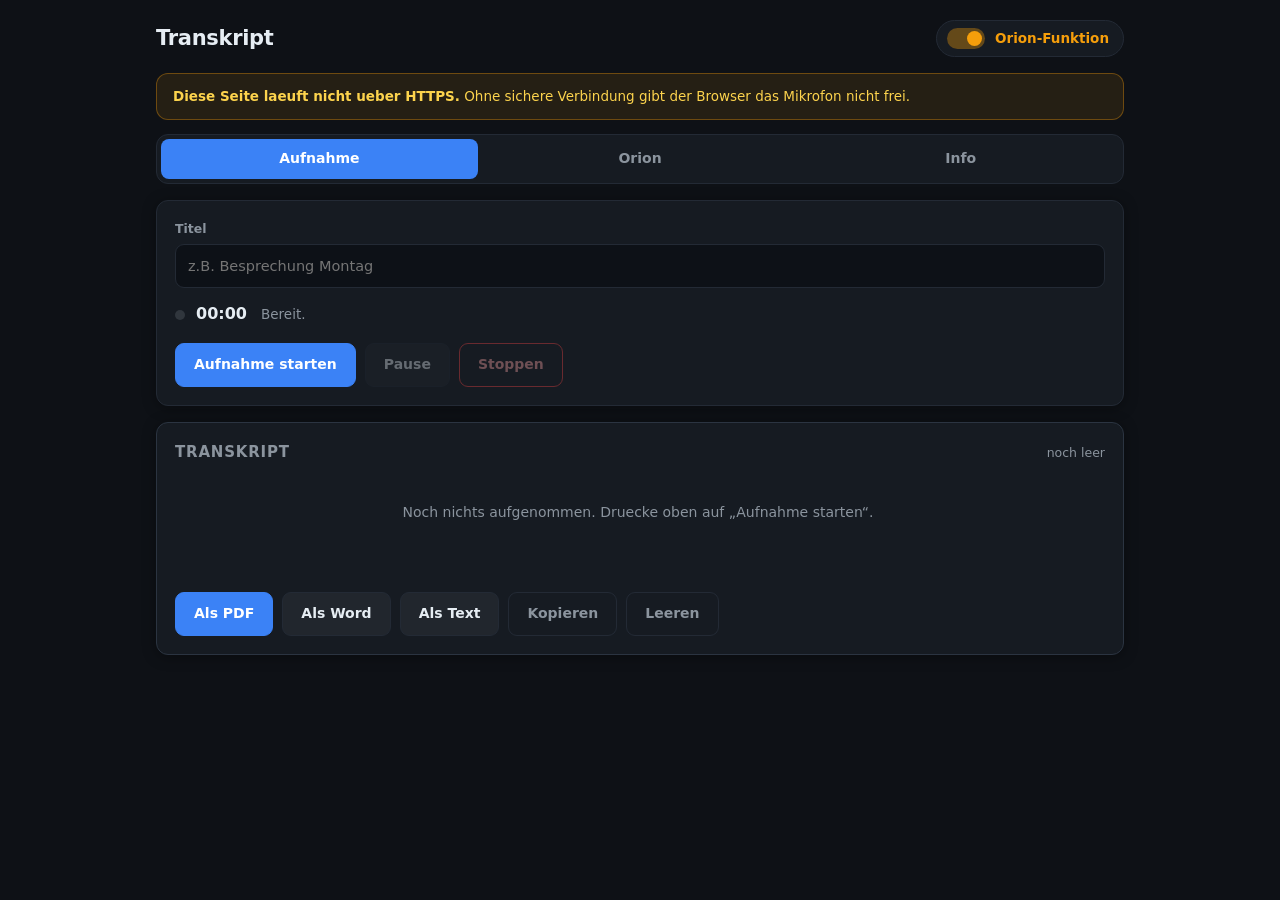
==== docs/index.html @ dbf011ab "Webfassung fuer den Browser unter docs/ Zweite Fassung, die ohne Installation direkt im Browser laeu" ====
<!DOCTYPE html>
<html lang="de">
<head>
<meta charset="utf-8">
<meta name="viewport" content="width=device-width, initial-scale=1, viewport-fit=cover">
<meta name="theme-color" content="#0e1116">
<title>Transkript</title>
<link rel="stylesheet" href="stil.css">
<link rel="icon" href="data:image/svg+xml,<svg xmlns='http://www.w3.org/2000/svg' viewBox='0 0 32 32'><text y='26' font-size='26'>&#128221;</text></svg>">
</head>
<body>

<header class="kopf">
  <h1>Transkript</h1>
  <label class="schalter" title="Fachbegriffe rund um Wettboersen und Quotenrechnung">
    <input type="checkbox" id="orionSchalter" checked>
    <span class="schieber"></span>
    <span class="schalterText">Orion-Funktion</span>
  </label>
</header>

<div id="warnung" class="warnung" hidden></div>

<nav class="reiter">
  <button class="reiterKnopf aktiv" data-ziel="tafelAufnahme">Aufnahme</button>
  <button class="reiterKnopf" data-ziel="tafelOrion">Orion</button>
  <button class="reiterKnopf" data-ziel="tafelInfo">Info</button>
</nav>

<main>

  <!-- ============ AUFNAHME ============ -->
  <section id="tafelAufnahme" class="tafel aktiv">
    <div class="karte">
      <label class="feld">
        <span>Titel</span>
        <input type="text" id="titel" placeholder="z.B. Besprechung Montag">
      </label>

      <div class="standZeile">
        <span class="punkt" id="punkt"></span>
        <span id="uhr">00:00</span>
        <span class="standText" id="standText">Bereit.</span>
      </div>

      <div class="knopfReihe">
        <button id="knopfStart" class="knopf haupt">Aufnahme starten</button>
        <button id="knopfPause" class="knopf" disabled>Pause</button>
        <button id="knopfStopp" class="knopf gefahr" disabled>Stoppen</button>
      </div>
    </div>
  </section>

  <!-- ============ ORION ============ -->
  <section id="tafelOrion" class="tafel">
    <div class="karte">
      <p class="hinweis">
        Die Orion-Funktion zieht Fachbegriffe gerade, die die Spracherkennung
        verhoert hat. Aus &bdquo;Polimarket&ldquo; wird &bdquo;Polymarket&ldquo;,
        aus &bdquo;schure bet&ldquo; wird &bdquo;Surebet&ldquo;. Ist sie aus,
        bleibt der Text genau so, wie er erkannt wurde.
      </p>
      <p class="zahlenZeile">
        <span id="zahlBegriffe">0</span> Begriffe &nbsp;&middot;&nbsp;
        <span id="zahlKorrekturen">0</span> Korrekturregeln
      </p>

      <label class="feld">
        <span>Fachbegriffe (eine Zeile = ein Begriff)</span>
        <textarea id="feldBegriffe" rows="10" spellcheck="false"></textarea>
      </label>

      <label class="feld">
        <span>Korrekturen (falsch gehoert = richtig)</span>
        <textarea id="feldKorrekturen" rows="8" spellcheck="false"></textarea>
      </label>

      <div class="knopfReihe">
        <button id="knopfBegriffeSpeichern" class="knopf haupt">Speichern</button>
        <button id="knopfBegriffeZurueck" class="knopf still">Auf Standard zuruecksetzen</button>
      </div>
      <p class="hinweis klein">
        Deine Aenderungen bleiben in diesem Browser gespeichert.
      </p>
    </div>
  </section>

  <!-- ============ INFO ============ -->
  <section id="tafelInfo" class="tafel">
    <div class="karte">
      <h2>Was diese Seite kann</h2>
      <p class="hinweis">
        Mitschreiben, was du sprichst, und das Ergebnis als PDF, Word-Datei
        oder Text herunterladen. Ohne Installation, auch am Handy.
      </p>

      <h2>Was du wissen solltest</h2>
      <ul class="liste">
        <li><strong>Die Spracherkennung kommt vom Browser.</strong> Chrome und
            Edge schicken den Ton dafuer an Google. Fuer Vertrauliches nimm die
            Laptop-Fassung, die rechnet offline.</li>
        <li><strong>Das Fenster muss offen und sichtbar bleiben.</strong>
            Legst du das Handy weg oder wechselst den Reiter, pausiert der
            Browser die Erkennung.</li>
        <li><strong>Audiodateien</strong> kann diese Seite nicht verarbeiten.
            Dafuer gibt es die Laptop-Fassung.</li>
        <li><strong>Es braucht Internet</strong> und ein Mikrofon, dem du den
            Zugriff erlaubst.</li>
      </ul>

      <h2>Die Fassung fuer den Laptop</h2>
      <p class="hinweis">
        Laeuft komplett offline, nimmt auch im Hintergrund auf, verarbeitet
        Audiodateien jeder Laenge und kann den PC-Ton mitschneiden.
      </p>
      <p>
        <a class="knopf" href="https://github.com/Harryclaude-hub/transkript"
           target="_blank" rel="noopener">Zum Programm auf GitHub</a>
      </p>
    </div>
  </section>

  <!-- ============ TRANSKRIPT ============ -->
  <section class="karte transkriptKarte">
    <div class="transkriptKopf">
      <h2>Transkript</h2>
      <span class="zahlenZeile" id="transkriptZahlen">noch leer</span>
    </div>

    <div id="transkript" class="transkript">
      <p class="leer">Noch nichts aufgenommen.
         Druecke oben auf &bdquo;Aufnahme starten&ldquo;.</p>
    </div>

    <p class="vorlaeufig" id="vorlaeufig"></p>

    <div class="knopfReihe">
      <button class="knopf haupt" data-format="pdf">Als PDF</button>
      <button class="knopf" data-format="doc">Als Word</button>
      <button class="knopf" data-format="txt">Als Text</button>
      <button class="knopf still" id="knopfKopieren">Kopieren</button>
      <button class="knopf still" id="knopfLeeren">Leeren</button>
    </div>
  </section>

</main>

<div id="meldung" class="meldung"></div>

<script src="begriffe.js"></script>
<script src="orion.js"></script>
<script src="pdf.js"></script>
<script src="logik.js"></script>
</body>
</html>
---- docs/stil.css ----
/* ==================================================================
   Transkript im Browser - reine DESIGN-SCHICHT.

   Diese Datei darf komplett geloescht werden. Dann sieht die Seite nackt
   aus, funktioniert aber zu hundert Prozent weiter. Hier steht kein
   einziger Rechenweg und keine Ablaufsteuerung, nur Aussehen.
   ================================================================== */

:root {
  --grund:        #0e1116;
  --karte:        #161b22;
  --karte-rand:   #232a35;
  --schrift:      #e6edf3;
  --schrift-leise:#8b949e;
  --akzent:       #3b82f6;
  --akzent-hell:  #60a5fa;
  --orion:        #f59e0b;
  --gut:          #22c55e;
  --gefahr:       #ef4444;
  --rundung:      12px;
  --schatten:     0 2px 14px rgba(0,0,0,.35);
}

* { box-sizing: border-box; }

body {
  margin: 0 auto;
  padding: 0 16px 40px;
  background: var(--grund);
  color: var(--schrift);
  font-family: "Segoe UI", system-ui, -apple-system, sans-serif;
  font-size: 15px;
  line-height: 1.55;
  max-width: 1000px;
  -webkit-text-size-adjust: 100%;
}

h1 { font-size: 21px; margin: 0; letter-spacing: -.3px; }
h2 { font-size: 15px; margin: 18px 0 10px; color: var(--schrift-leise);
     text-transform: uppercase; letter-spacing: .8px; font-weight: 600; }
h2:first-child { margin-top: 0; }

a { color: var(--akzent-hell); }

/* ------------------------------ Kopf ------------------------------ */

.kopf {
  display: flex; align-items: center; justify-content: space-between;
  gap: 16px; padding: 20px 0 16px; flex-wrap: wrap;
}

.schalter {
  display: inline-flex; align-items: center; gap: 10px;
  cursor: pointer; user-select: none;
  background: var(--karte); border: 1px solid var(--karte-rand);
  padding: 7px 14px 7px 10px; border-radius: 999px;
  transition: border-color .18s;
}
.schalter:hover { border-color: var(--orion); }
.schalter input { display: none; }

.schieber {
  width: 38px; height: 21px; border-radius: 999px;
  background: #30363d; position: relative; flex: none;
  transition: background .2s;
}
.schieber::after {
  content: ""; position: absolute; top: 3px; left: 3px;
  width: 15px; height: 15px; border-radius: 50%;
  background: #8b949e; transition: transform .2s, background .2s;
}
.schalter input:checked + .schieber { background: rgba(245,158,11,.35); }
.schalter input:checked + .schieber::after {
  transform: translateX(17px); background: var(--orion);
}
.schalterText { font-size: 13.5px; font-weight: 600; color: var(--schrift-leise); }
.schalter input:checked ~ .schalterText { color: var(--orion); }

/* ------------------------------ Warnung ------------------------------ */

.warnung {
  background: rgba(245,158,11,.1); border: 1px solid rgba(245,158,11,.35);
  border-radius: var(--rundung); padding: 12px 16px; margin-bottom: 14px;
  font-size: 13.5px; color: #fcd34d;
}

/* ------------------------------ Reiter ------------------------------ */

.reiter {
  display: flex; gap: 4px; margin-bottom: 16px;
  background: var(--karte); padding: 4px;
  border: 1px solid var(--karte-rand); border-radius: var(--rundung);
  overflow-x: auto;
}
.reiterKnopf {
  flex: 1; min-width: 80px; padding: 9px 12px;
  background: transparent; border: 0; border-radius: 8px;
  color: var(--schrift-leise); font: inherit; font-weight: 600;
  font-size: 14px; cursor: pointer; transition: background .15s, color .15s;
}
.reiterKnopf:hover { color: var(--schrift); }
.reiterKnopf.aktiv { background: var(--akzent); color: #fff; }

.tafel { display: none; }
.tafel.aktiv { display: block; }

/* ------------------------------ Karten ------------------------------ */

.karte {
  background: var(--karte); border: 1px solid var(--karte-rand);
  border-radius: var(--rundung); padding: 18px; margin-bottom: 16px;
  box-shadow: var(--schatten);
}

.feld { display: block; margin-bottom: 14px; }
.feld > span {
  display: block; font-size: 12.5px; font-weight: 600;
  color: var(--schrift-leise); margin-bottom: 6px;
}

input[type=text], textarea {
  width: 100%; padding: 10px 12px;
  background: #0d1117; color: var(--schrift);
  border: 1px solid var(--karte-rand); border-radius: 9px;
  font: inherit; font-size: 14.5px; transition: border-color .15s;
}
textarea { font-family: "Consolas", ui-monospace, monospace; font-size: 13px;
           line-height: 1.6; resize: vertical; }
input:focus, textarea:focus { outline: none; border-color: var(--akzent); }

.hinweis { font-size: 13.5px; color: var(--schrift-leise); margin: 0 0 12px; }
.hinweis.klein { font-size: 12.5px; margin-top: 10px; margin-bottom: 0; }
.zahlenZeile { font-size: 12.5px; color: var(--schrift-leise); }

.liste { margin: 0 0 12px; padding-left: 20px; font-size: 13.5px;
         color: var(--schrift-leise); }
.liste li { margin-bottom: 7px; }
.liste strong { color: var(--schrift); font-weight: 600; }

/* ------------------------------ Knoepfe ------------------------------ */

.knopfReihe { display: flex; gap: 9px; flex-wrap: wrap; margin-top: 4px; }

.knopf {
  display: inline-block; text-decoration: none; text-align: center;
  padding: 10px 18px; border-radius: 9px; cursor: pointer;
  background: #21262d; color: var(--schrift);
  border: 1px solid var(--karte-rand);
  font: inherit; font-size: 14px; font-weight: 600;
  transition: background .15s, transform .08s, opacity .15s;
}
.knopf:hover:not(:disabled) { background: #2d333b; }
.knopf:active:not(:disabled) { transform: translateY(1px); }
.knopf:disabled { opacity: .38; cursor: not-allowed; }

.knopf.haupt { background: var(--akzent); border-color: var(--akzent); color: #fff; }
.knopf.haupt:hover:not(:disabled) { background: var(--akzent-hell); }
.knopf.gefahr { background: transparent; border-color: var(--gefahr); color: #fca5a5; }
.knopf.gefahr:hover:not(:disabled) { background: rgba(239,68,68,.14); }
.knopf.still { background: transparent; color: var(--schrift-leise); }
.knopf.still:hover { color: var(--schrift); }

/* ------------------------------ Aufnahmestand ------------------------------ */

.standZeile {
  display: flex; align-items: center; gap: 11px;
  margin: 4px 0 16px; font-size: 13.5px;
}
.punkt {
  width: 10px; height: 10px; border-radius: 50%; flex: none;
  background: #30363d; transition: background .2s;
}
body.nimmtAuf .punkt {
  background: var(--gefahr);
  animation: pulsen 1.5s ease-in-out infinite;
}
@keyframes pulsen {
  0%, 100% { opacity: 1;  box-shadow: 0 0 0 0 rgba(239,68,68,.5); }
  50%      { opacity: .55; box-shadow: 0 0 0 7px rgba(239,68,68,0); }
}
#uhr {
  font-variant-numeric: tabular-nums; font-weight: 600; font-size: 16px;
  min-width: 54px;
}
.standText { color: var(--schrift-leise); }

/* ------------------------------ Transkript ------------------------------ */

.transkriptKarte { border-color: #2b3441; }

.transkriptKopf {
  display: flex; align-items: baseline; justify-content: space-between;
  gap: 12px; margin-bottom: 12px; flex-wrap: wrap;
}
.transkriptKopf h2 { margin: 0; }

.transkript {
  max-height: 44vh; overflow-y: auto; padding: 4px 4px 4px 0;
  margin-bottom: 8px; scroll-behavior: smooth;
}
.transkript::-webkit-scrollbar { width: 9px; }
.transkript::-webkit-scrollbar-thumb { background: #2d333b; border-radius: 999px; }

.absatz { display: flex; gap: 14px; margin-bottom: 14px; }
.absatzZeit {
  flex: none; width: 44px; font-size: 11.5px; font-variant-numeric: tabular-nums;
  color: #55606d; padding-top: 4px; text-align: right; user-select: none;
}
.absatz p { margin: 0; }

.vorlaeufig {
  min-height: 20px; margin: 0 0 14px; font-size: 14.5px;
  color: #6b7684; font-style: italic;
}

.leer { color: var(--schrift-leise); font-size: 14px; text-align: center;
        padding: 22px 10px; margin: 0; }

/* ------------------------------ Meldung ------------------------------ */

.meldung {
  position: fixed; left: 50%; bottom: 22px;
  transform: translate(-50%, 130%);
  background: #21262d; color: var(--schrift);
  border: 1px solid var(--karte-rand); border-left: 3px solid var(--akzent);
  padding: 12px 20px; border-radius: 10px; box-shadow: var(--schatten);
  font-size: 14px; max-width: min(560px, calc(100vw - 32px));
  opacity: 0; transition: transform .28s, opacity .28s; z-index: 50;
}
.meldung.sichtbar { transform: translate(-50%, 0); opacity: 1; }
.meldung.fehler { border-left-color: var(--gefahr); }

/* -------------------- Orion aus: Farbe zurueckziehen -------------------- */

body.orionAus .schalterText { color: var(--schrift-leise); }

/* ------------------------------ Handy ------------------------------ */

@media (max-width: 620px) {
  body { padding: 0 12px 32px; font-size: 15.5px; }
  .kopf { padding: 16px 0 12px; }
  .karte { padding: 15px; }
  .knopfReihe .knopf { flex: 1 1 auto; }
  .absatzZeit { display: none; }
  .transkript { max-height: 38vh; }
}

@media (prefers-reduced-motion: reduce) {
  * { transition: none !important; animation: none !important;
      scroll-behavior: auto !important; }
}
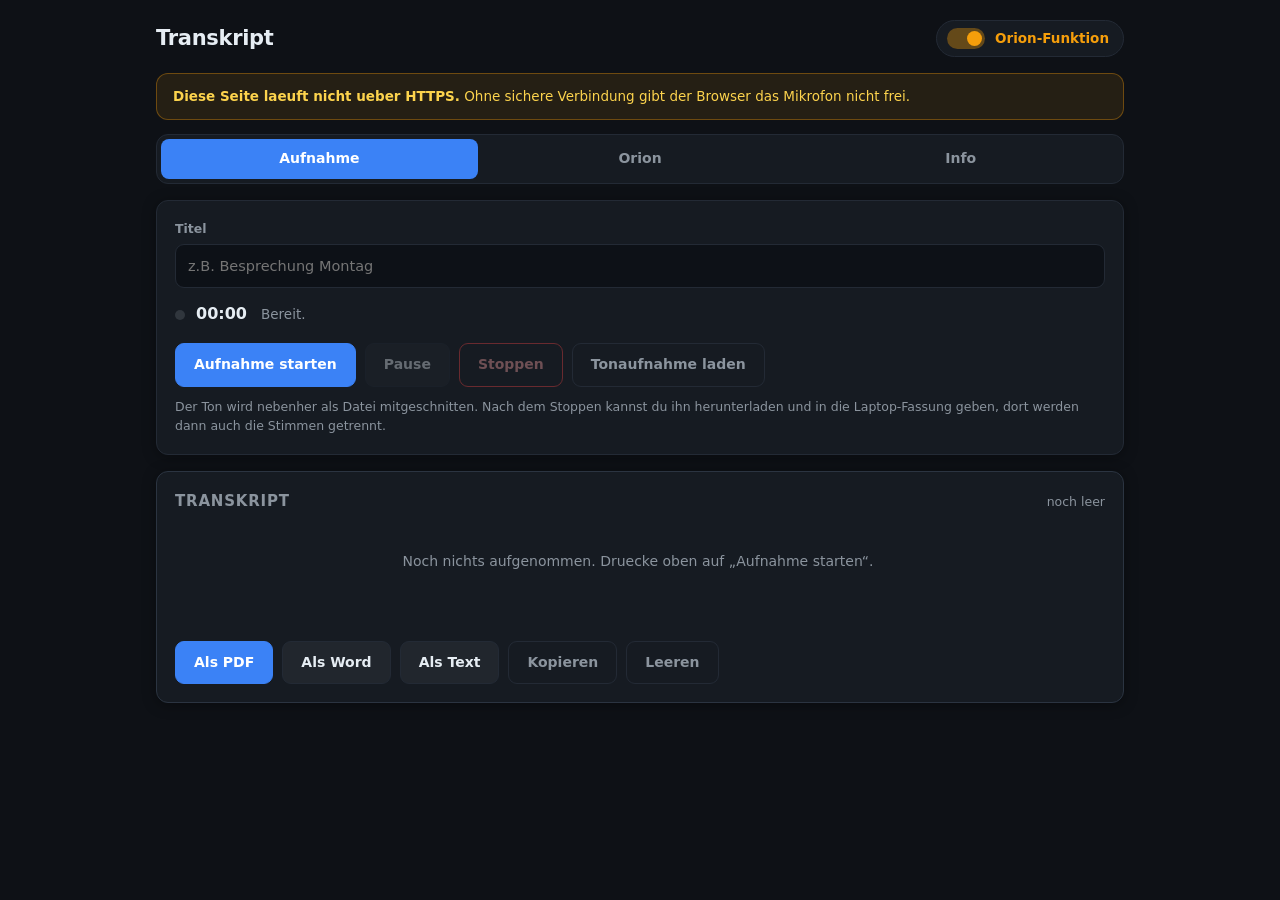
==== commit de26479d: "Stimmenerkennung, Geraeusche, Anhoeren, Ablage Die Texterkennung lief bisher in EINEM Durchgang uebe" ====
--- a/docs/index.html
+++ b/docs/index.html
@@ -47,7 +47,13 @@
         <button id="knopfStart" class="knopf haupt">Aufnahme starten</button>
         <button id="knopfPause" class="knopf" disabled>Pause</button>
         <button id="knopfStopp" class="knopf gefahr" disabled>Stoppen</button>
+        <button id="knopfTon" class="knopf still" hidden>Tonaufnahme laden</button>
       </div>
+      <p class="hinweis klein">
+        Der Ton wird nebenher als Datei mitgeschnitten. Nach dem Stoppen
+        kannst du ihn herunterladen und in die Laptop-Fassung geben, dort
+        werden dann auch die Stimmen getrennt.
+      </p>
     </div>
   </section>
 
@@ -102,16 +108,37 @@
         <li><strong>Das Fenster muss offen und sichtbar bleiben.</strong>
             Legst du das Handy weg oder wechselst den Reiter, pausiert der
             Browser die Erkennung.</li>
-        <li><strong>Audiodateien</strong> kann diese Seite nicht verarbeiten.
-            Dafuer gibt es die Laptop-Fassung.</li>
         <li><strong>Es braucht Internet</strong> und ein Mikrofon, dem du den
             Zugriff erlaubst.</li>
       </ul>
 
+      <h2>Was hier nicht geht</h2>
+      <p class="hinweis">
+        Die Spracherkennung des Browsers gibt nur fertigen Text heraus, den
+        Ton selbst ruecken sie nicht heraus. Deshalb ist auf dieser Seite
+        nicht moeglich:
+      </p>
+      <ul class="liste">
+        <li><strong>Wer spricht gerade.</strong> Person 1, Person 2 und so
+            weiter kann nur die Laptop-Fassung.</li>
+        <li><strong>Musik, Hund, Applaus erkennen.</strong> Ebenfalls nur am
+            Laptop.</li>
+        <li><strong>Saetze antippen und anhoeren.</strong> Auch das braucht
+            die Tonspur.</li>
+        <li><strong>Audiodateien verarbeiten.</strong></li>
+      </ul>
+      <p class="hinweis">
+        Als Bruecke schneidet diese Seite den Ton nebenher als Datei mit.
+        Nach dem Stoppen auf <em>Tonaufnahme laden</em> druecken und die
+        Datei in die Laptop-Fassung ziehen, dort bekommst du dann Personen,
+        Geraeusche und das Anhoeren dazu.
+      </p>
+
       <h2>Die Fassung fuer den Laptop</h2>
       <p class="hinweis">
-        Laeuft komplett offline, nimmt auch im Hintergrund auf, verarbeitet
-        Audiodateien jeder Laenge und kann den PC-Ton mitschneiden.
+        Laeuft komplett offline, trennt die Stimmen, erkennt Musik und
+        Geraeusche, nimmt im Hintergrund auf, verarbeitet Audiodateien jeder
+        Laenge und kann den PC-Ton mitschneiden.
       </p>
       <p>
         <a class="knopf" href="https://github.com/Harryclaude-hub/transkript"
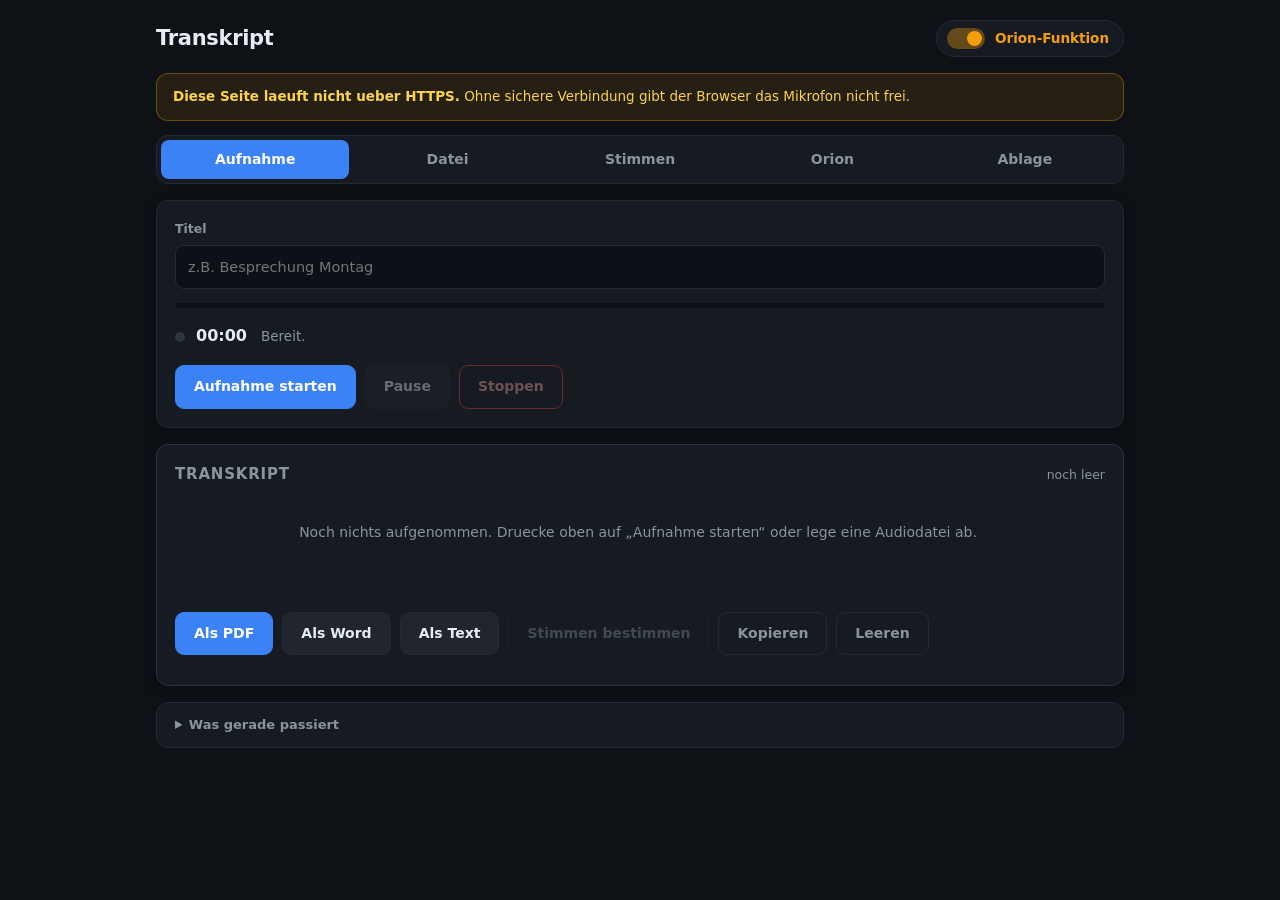
==== commit 7155b808: "Browser-Fassung rechnet jetzt selbst, samt Stimmenerkennung Bisher benutzte die Webseite die Diktier" ====
--- a/docs/index.html
+++ b/docs/index.html
@@ -5,7 +5,7 @@
 <meta name="viewport" content="width=device-width, initial-scale=1, viewport-fit=cover">
 <meta name="theme-color" content="#0e1116">
 <title>Transkript</title>
-<link rel="stylesheet" href="stil.css">
+<link rel="stylesheet" href="stil.css?v=3">
 <link rel="icon" href="data:image/svg+xml,<svg xmlns='http://www.w3.org/2000/svg' viewBox='0 0 32 32'><text y='26' font-size='26'>&#128221;</text></svg>">
 </head>
 <body>
@@ -23,8 +23,10 @@
 
 <nav class="reiter">
   <button class="reiterKnopf aktiv" data-ziel="tafelAufnahme">Aufnahme</button>
+  <button class="reiterKnopf" data-ziel="tafelDatei">Datei</button>
+  <button class="reiterKnopf" data-ziel="tafelStimmen">Stimmen</button>
   <button class="reiterKnopf" data-ziel="tafelOrion">Orion</button>
-  <button class="reiterKnopf" data-ziel="tafelInfo">Info</button>
+  <button class="reiterKnopf" data-ziel="tafelAblage">Ablage</button>
 </nav>
 
 <main>
@@ -36,6 +38,8 @@
         <span>Titel</span>
         <input type="text" id="titel" placeholder="z.B. Besprechung Montag">
       </label>
+
+      <div class="pegelBalken"><div class="pegelFuellung" id="pegel"></div></div>
 
       <div class="standZeile">
         <span class="punkt" id="punkt"></span>
@@ -47,13 +51,119 @@
         <button id="knopfStart" class="knopf haupt">Aufnahme starten</button>
         <button id="knopfPause" class="knopf" disabled>Pause</button>
         <button id="knopfStopp" class="knopf gefahr" disabled>Stoppen</button>
-        <button id="knopfTon" class="knopf still" hidden>Tonaufnahme laden</button>
+      </div>
+    </div>
+  </section>
+
+  <!-- ============ DATEI ============ -->
+  <section id="tafelDatei" class="tafel">
+    <div class="karte">
+      <div class="ablegeFeld" id="ablegeFeld">
+        <p><strong>Audiodatei hierher ziehen</strong></p>
+        <p class="klein">oder tippen zum Auswaehlen.
+           MP3, WAV, M4A, MP4, OGG, OPUS, FLAC und mehr.</p>
+        <input type="file" id="dateiWahl" accept="audio/*,video/*" hidden>
       </div>
       <p class="hinweis klein">
-        Der Ton wird nebenher als Datei mitgeschnitten. Nach dem Stoppen
-        kannst du ihn herunterladen und in die Laptop-Fassung geben, dort
-        werden dann auch die Stimmen getrennt.
-      </p>
+        Die Datei wird hier im Browser verarbeitet, sie geht nirgendwohin.
+        Lange Dateien brauchen entsprechend lange und viel Arbeitsspeicher.
+      </p>
+    </div>
+  </section>
+
+  <!-- ============ STIMMEN ============ -->
+  <section id="tafelStimmen" class="tafel">
+    <div class="karte">
+      <h2>Genauigkeit der Spracherkennung</h2>
+      <label class="feld">
+        <select id="modellGroesse">
+          <option value="klein">klein, schnell, ungenauer (~40 MB)</option>
+          <option value="mittel">mittel, empfohlen (~45 MB)</option>
+          <option value="gross">gross, am genauesten, langsam (~130 MB)</option>
+        </select>
+      </label>
+      <p class="hinweis klein" id="modellStand">
+        Wird beim ersten Mal geholt und danach im Browser behalten.
+      </p>
+    </div>
+
+    <div class="karte">
+      <h2>Empfindlichkeit</h2>
+      <p class="hinweis">
+        Wie viel mitgeschrieben wird. Hoch heisst: auch leise Stimmen und
+        kurze Zwischenrufe kommen mit. Dafuer landet auch mal ein Rascheln
+        im Text.
+      </p>
+      <div class="schieberZeile">
+        <input type="range" id="empfindlichkeit" min="1" max="5" step="1" value="4">
+        <span class="schieberWert" id="empfindlichkeitText">4</span>
+      </div>
+      <div class="schieberBeschriftung">
+        <span>nur laute Stimmen</span><span>auch Gemurmel</span>
+      </div>
+    </div>
+
+    <div class="karte">
+      <h2>Stimmen trennen</h2>
+      <label class="feld ankreuz">
+        <input type="checkbox" id="stimmenAn" checked>
+        <span>Erkennen, wer gerade spricht</span>
+      </label>
+      <p class="hinweis klein">
+        Nach dem Stoppen wird die Tonspur noch einmal durchgegangen und
+        jede Stimme bekommt ihren eigenen Fingerabdruck. Beim ersten Mal
+        werden dafuer rund 100 MB geholt.
+      </p>
+
+      <label class="feld">
+        <span>Anzahl Personen</span>
+        <select id="anzahlPersonen">
+          <option value="0">selbst herausfinden</option>
+          <option value="2">genau 2</option>
+          <option value="3">genau 3</option>
+          <option value="4">genau 4</option>
+          <option value="5">genau 5</option>
+          <option value="6">genau 6</option>
+          <option value="8">genau 8</option>
+          <option value="10">genau 10</option>
+        </select>
+      </label>
+
+      <label class="feld">
+        <span>Wie schnell zwei Stimmen als verschiedene Personen gelten</span>
+        <div class="schieberZeile">
+          <input type="range" id="aehnlichkeit" min="0.70" max="0.95" step="0.01" value="0.83">
+          <span class="schieberWert" id="aehnlichkeitText">0.83</span>
+        </div>
+        <div class="schieberBeschriftung">
+          <span>eher weniger Personen</span><span>eher mehr</span>
+        </div>
+      </label>
+    </div>
+
+    <div class="karte">
+      <h2>Geraeusche erkennen</h2>
+      <label class="feld ankreuz">
+        <input type="checkbox" id="toeneAn">
+        <span>Musik, Hund, Applaus und aehnliches eintragen</span>
+      </label>
+      <p class="hinweis klein">
+        Nur in den Sprechpausen. Dieser Teil ist der langsamste und holt
+        beim ersten Mal rund 90 MB, deshalb ist er ab Werk aus.
+      </p>
+
+      <label class="feld ankreuz">
+        <input type="checkbox" id="musikWeglassen">
+        <span>Musik nicht eintragen</span>
+      </label>
+
+      <label class="feld">
+        <span>Ab welcher Sicherheit ein Geraeusch eingetragen wird</span>
+        <div class="schieberZeile">
+          <input type="range" id="tonSchwelle" min="0.15" max="0.7" step="0.05" value="0.3">
+          <span class="schieberWert" id="tonSchwelleText">0.30</span>
+        </div>
+      </label>
     </div>
   </section>
 
@@ -61,10 +171,9 @@
   <section id="tafelOrion" class="tafel">
     <div class="karte">
       <p class="hinweis">
-        Die Orion-Funktion zieht Fachbegriffe gerade, die die Spracherkennung
-        verhoert hat. Aus &bdquo;Polimarket&ldquo; wird &bdquo;Polymarket&ldquo;,
-        aus &bdquo;schure bet&ldquo; wird &bdquo;Surebet&ldquo;. Ist sie aus,
-        bleibt der Text genau so, wie er erkannt wurde.
+        Die Orion-Funktion zieht Fachbegriffe gerade, die verhoert wurden.
+        Aus &bdquo;Polimarket&ldquo; wird &bdquo;Polymarket&ldquo;. Ist sie
+        aus, bleibt der Text genau so, wie er erkannt wurde.
       </p>
       <p class="zahlenZeile">
         <span id="zahlBegriffe">0</span> Begriffe &nbsp;&middot;&nbsp;
@@ -73,77 +182,46 @@
 
       <label class="feld">
         <span>Fachbegriffe (eine Zeile = ein Begriff)</span>
-        <textarea id="feldBegriffe" rows="10" spellcheck="false"></textarea>
-      </label>
-
+        <textarea id="feldBegriffe" rows="9" spellcheck="false"></textarea>
+      </label>
       <label class="feld">
         <span>Korrekturen (falsch gehoert = richtig)</span>
-        <textarea id="feldKorrekturen" rows="8" spellcheck="false"></textarea>
+        <textarea id="feldKorrekturen" rows="7" spellcheck="false"></textarea>
       </label>
 
       <div class="knopfReihe">
         <button id="knopfBegriffeSpeichern" class="knopf haupt">Speichern</button>
         <button id="knopfBegriffeZurueck" class="knopf still">Auf Standard zuruecksetzen</button>
       </div>
-      <p class="hinweis klein">
-        Deine Aenderungen bleiben in diesem Browser gespeichert.
-      </p>
-    </div>
-  </section>
-
-  <!-- ============ INFO ============ -->
-  <section id="tafelInfo" class="tafel">
-    <div class="karte">
-      <h2>Was diese Seite kann</h2>
-      <p class="hinweis">
-        Mitschreiben, was du sprichst, und das Ergebnis als PDF, Word-Datei
-        oder Text herunterladen. Ohne Installation, auch am Handy.
-      </p>
-
-      <h2>Was du wissen solltest</h2>
-      <ul class="liste">
-        <li><strong>Die Spracherkennung kommt vom Browser.</strong> Chrome und
-            Edge schicken den Ton dafuer an Google. Fuer Vertrauliches nimm die
-            Laptop-Fassung, die rechnet offline.</li>
-        <li><strong>Das Fenster muss offen und sichtbar bleiben.</strong>
-            Legst du das Handy weg oder wechselst den Reiter, pausiert der
-            Browser die Erkennung.</li>
-        <li><strong>Es braucht Internet</strong> und ein Mikrofon, dem du den
-            Zugriff erlaubst.</li>
-      </ul>
-
-      <h2>Was hier nicht geht</h2>
-      <p class="hinweis">
-        Die Spracherkennung des Browsers gibt nur fertigen Text heraus, den
-        Ton selbst ruecken sie nicht heraus. Deshalb ist auf dieser Seite
-        nicht moeglich:
-      </p>
-      <ul class="liste">
-        <li><strong>Wer spricht gerade.</strong> Person 1, Person 2 und so
-            weiter kann nur die Laptop-Fassung.</li>
-        <li><strong>Musik, Hund, Applaus erkennen.</strong> Ebenfalls nur am
-            Laptop.</li>
-        <li><strong>Saetze antippen und anhoeren.</strong> Auch das braucht
-            die Tonspur.</li>
-        <li><strong>Audiodateien verarbeiten.</strong></li>
-      </ul>
-      <p class="hinweis">
-        Als Bruecke schneidet diese Seite den Ton nebenher als Datei mit.
-        Nach dem Stoppen auf <em>Tonaufnahme laden</em> druecken und die
-        Datei in die Laptop-Fassung ziehen, dort bekommst du dann Personen,
-        Geraeusche und das Anhoeren dazu.
-      </p>
-
-      <h2>Die Fassung fuer den Laptop</h2>
-      <p class="hinweis">
-        Laeuft komplett offline, trennt die Stimmen, erkennt Musik und
-        Geraeusche, nimmt im Hintergrund auf, verarbeitet Audiodateien jeder
-        Laenge und kann den PC-Ton mitschneiden.
-      </p>
-      <p>
-        <a class="knopf" href="https://github.com/Harryclaude-hub/transkript"
-           target="_blank" rel="noopener">Zum Programm auf GitHub</a>
-      </p>
+    </div>
+
+    <div class="karte">
+      <h2>Sprache</h2>
+      <label class="feld">
+        <select id="sprache">
+          <option value="de">Deutsch</option>
+          <option value="en">Englisch</option>
+          <option value="auto">selbst erkennen</option>
+        </select>
+      </label>
+      <label class="feld ankreuz">
+        <input type="checkbox" id="zeitstempel">
+        <span>Zeitstempel in der heruntergeladenen Datei</span>
+      </label>
+    </div>
+  </section>
+
+  <!-- ============ ABLAGE ============ -->
+  <section id="tafelAblage" class="tafel">
+    <div class="karte">
+      <h2>Gespeicherte Transkripte</h2>
+      <div class="knopfReihe">
+        <button id="knopfAblageSpeichern" class="knopf haupt">Aktuelles speichern</button>
+        <button id="knopfNeu" class="knopf">Neues Transkript</button>
+        <button id="knopfTon" class="knopf still">Tonaufnahme laden</button>
+      </div>
+      <p class="hinweis klein" id="platzStand"></p>
+      <div id="ablageListe"></div>
     </div>
   </section>
 
@@ -154,9 +232,12 @@
       <span class="zahlenZeile" id="transkriptZahlen">noch leer</span>
     </div>
 
+    <div id="personenLeiste" class="personenLeiste"></div>
+
     <div id="transkript" class="transkript">
       <p class="leer">Noch nichts aufgenommen.
-         Druecke oben auf &bdquo;Aufnahme starten&ldquo;.</p>
+         Druecke oben auf &bdquo;Aufnahme starten&ldquo; oder lege eine
+         Audiodatei ab.</p>
     </div>
 
     <p class="vorlaeufig" id="vorlaeufig"></p>
@@ -165,18 +246,25 @@
       <button class="knopf haupt" data-format="pdf">Als PDF</button>
       <button class="knopf" data-format="doc">Als Word</button>
       <button class="knopf" data-format="txt">Als Text</button>
+      <button class="knopf still" id="knopfSprecher">Stimmen bestimmen</button>
       <button class="knopf still" id="knopfKopieren">Kopieren</button>
       <button class="knopf still" id="knopfLeeren">Leeren</button>
     </div>
-  </section>
+    <p class="hinweis klein" id="filterHinweis"></p>
+  </section>
+
+  <details class="protokollKasten">
+    <summary>Was gerade passiert</summary>
+    <pre id="protokoll"></pre>
+  </details>
 
 </main>
 
 <div id="meldung" class="meldung"></div>
 
-<script src="begriffe.js"></script>
-<script src="orion.js"></script>
-<script src="pdf.js"></script>
-<script src="logik.js"></script>
+<script src="begriffe.js?v=3"></script>
+<script src="orion.js?v=3"></script>
+<script src="pdf.js?v=3"></script>
+<script type="module" src="logik.js?v=3"></script>
 </body>
 </html>
--- a/docs/stil.css
+++ b/docs/stil.css
@@ -1,7 +1,7 @@
 /* ==================================================================
-   Transkript im Browser - reine DESIGN-SCHICHT.
-
-   Diese Datei darf komplett geloescht werden. Dann sieht die Seite nackt
+   Transkript - reine DESIGN-SCHICHT.
+
+   Diese Datei darf komplett geloescht werden. Dann sieht die App nackt
    aus, funktioniert aber zu hundert Prozent weiter. Hier steht kein
    einziger Rechenweg und keine Ablaufsteuerung, nur Aussehen.
    ================================================================== */
@@ -36,11 +36,14 @@
 }
 
 h1 { font-size: 21px; margin: 0; letter-spacing: -.3px; }
-h2 { font-size: 15px; margin: 18px 0 10px; color: var(--schrift-leise);
+h2 { font-size: 15px; margin: 0 0 12px; color: var(--schrift-leise);
      text-transform: uppercase; letter-spacing: .8px; font-weight: 600; }
-h2:first-child { margin-top: 0; }
-
-a { color: var(--akzent-hell); }
+
+code {
+  font-family: "Consolas", ui-monospace, monospace; font-size: 12.5px;
+  background: #0d1117; padding: 2px 6px; border-radius: 5px;
+  border: 1px solid var(--karte-rand);
+}
 
 /* ------------------------------ Kopf ------------------------------ */
 
@@ -76,14 +79,6 @@
 .schalterText { font-size: 13.5px; font-weight: 600; color: var(--schrift-leise); }
 .schalter input:checked ~ .schalterText { color: var(--orion); }
 
-/* ------------------------------ Warnung ------------------------------ */
-
-.warnung {
-  background: rgba(245,158,11,.1); border: 1px solid rgba(245,158,11,.35);
-  border-radius: var(--rundung); padding: 12px 16px; margin-bottom: 14px;
-  font-size: 13.5px; color: #fcd34d;
-}
-
 /* ------------------------------ Reiter ------------------------------ */
 
 .reiter {
@@ -93,7 +88,7 @@
   overflow-x: auto;
 }
 .reiterKnopf {
-  flex: 1; min-width: 80px; padding: 9px 12px;
+  flex: 1; min-width: 76px; padding: 9px 10px;
   background: transparent; border: 0; border-radius: 8px;
   color: var(--schrift-leise); font: inherit; font-weight: 600;
   font-size: 14px; cursor: pointer; transition: background .15s, color .15s;
@@ -117,8 +112,11 @@
   display: block; font-size: 12.5px; font-weight: 600;
   color: var(--schrift-leise); margin-bottom: 6px;
 }
-
-input[type=text], textarea {
+.feld.ankreuz { display: flex; align-items: center; gap: 9px; cursor: pointer; }
+.feld.ankreuz > span { margin: 0; font-weight: 500; color: var(--schrift);
+                       font-size: 14.5px; }
+
+input[type=text], select, textarea {
   width: 100%; padding: 10px 12px;
   background: #0d1117; color: var(--schrift);
   border: 1px solid var(--karte-rand); border-radius: 9px;
@@ -126,23 +124,42 @@
 }
 textarea { font-family: "Consolas", ui-monospace, monospace; font-size: 13px;
            line-height: 1.6; resize: vertical; }
-input:focus, textarea:focus { outline: none; border-color: var(--akzent); }
+input:focus, select:focus, textarea:focus { outline: none; border-color: var(--akzent); }
+input[type=checkbox] { width: 17px; height: 17px; accent-color: var(--akzent);
+                       flex: none; }
+select:disabled, input:disabled { opacity: .5; }
 
 .hinweis { font-size: 13.5px; color: var(--schrift-leise); margin: 0 0 12px; }
-.hinweis.klein { font-size: 12.5px; margin-top: 10px; margin-bottom: 0; }
+.hinweis.klein { font-size: 12.5px; }
+.klein { font-size: 13px; color: var(--schrift-leise); }
 .zahlenZeile { font-size: 12.5px; color: var(--schrift-leise); }
 
-.liste { margin: 0 0 12px; padding-left: 20px; font-size: 13.5px;
-         color: var(--schrift-leise); }
-.liste li { margin-bottom: 7px; }
-.liste strong { color: var(--schrift); font-weight: 600; }
+.warnung {
+  background: rgba(245,158,11,.1); border: 1px solid rgba(245,158,11,.35);
+  border-radius: 9px; padding: 12px 14px; margin: 0;
+  font-size: 13.5px; color: #fcd34d; line-height: 1.7;
+}
+
+/* ------------------------------ Schieberegler ------------------------------ */
+
+.schieberZeile { display: flex; align-items: center; gap: 14px; }
+.schieberZeile input[type=range] {
+  flex: 1; accent-color: var(--akzent); height: 22px; cursor: pointer;
+}
+.schieberWert {
+  min-width: 42px; text-align: right; font-variant-numeric: tabular-nums;
+  font-weight: 700; font-size: 15px; color: var(--akzent-hell);
+}
+.schieberBeschriftung {
+  display: flex; justify-content: space-between;
+  font-size: 11.5px; color: #55606d; margin-top: 2px;
+}
 
 /* ------------------------------ Knoepfe ------------------------------ */
 
 .knopfReihe { display: flex; gap: 9px; flex-wrap: wrap; margin-top: 4px; }
 
 .knopf {
-  display: inline-block; text-decoration: none; text-align: center;
   padding: 10px 18px; border-radius: 9px; cursor: pointer;
   background: #21262d; color: var(--schrift);
   border: 1px solid var(--karte-rand);
@@ -158,31 +175,86 @@
 .knopf.gefahr { background: transparent; border-color: var(--gefahr); color: #fca5a5; }
 .knopf.gefahr:hover:not(:disabled) { background: rgba(239,68,68,.14); }
 .knopf.still { background: transparent; color: var(--schrift-leise); }
-.knopf.still:hover { color: var(--schrift); }
-
-/* ------------------------------ Aufnahmestand ------------------------------ */
-
-.standZeile {
-  display: flex; align-items: center; gap: 11px;
-  margin: 4px 0 16px; font-size: 13.5px;
-}
-.punkt {
-  width: 10px; height: 10px; border-radius: 50%; flex: none;
-  background: #30363d; transition: background .2s;
-}
-body.nimmtAuf .punkt {
-  background: var(--gefahr);
-  animation: pulsen 1.5s ease-in-out infinite;
-}
-@keyframes pulsen {
-  0%, 100% { opacity: 1;  box-shadow: 0 0 0 0 rgba(239,68,68,.5); }
-  50%      { opacity: .55; box-shadow: 0 0 0 7px rgba(239,68,68,0); }
-}
-#uhr {
-  font-variant-numeric: tabular-nums; font-weight: 600; font-size: 16px;
-  min-width: 54px;
-}
-.standText { color: var(--schrift-leise); }
+.knopf.still:hover:not(:disabled) { color: var(--schrift); }
+
+/* ------------------------------ Pegel ------------------------------ */
+
+.pegelBalken {
+  height: 5px; background: #0d1117; border-radius: 999px;
+  overflow: hidden; margin: 4px 0 16px;
+}
+.pegelFuellung {
+  height: 100%; width: 0;
+  background: linear-gradient(90deg, var(--gut), var(--orion));
+  border-radius: 999px; transition: width .18s ease-out;
+}
+body.nimmtAuf .pegelBalken { box-shadow: 0 0 0 1px rgba(34,197,94,.28); }
+
+/* ------------------------------ Ablegefeld ------------------------------ */
+
+.ablegeFeld {
+  border: 2px dashed var(--karte-rand); border-radius: var(--rundung);
+  padding: 34px 20px; text-align: center; cursor: pointer;
+  transition: border-color .18s, background .18s;
+}
+.ablegeFeld:hover, .ablegeFeld.darueber {
+  border-color: var(--akzent); background: rgba(59,130,246,.07);
+}
+.ablegeFeld p { margin: 0 0 6px; }
+
+.auftrag {
+  margin-top: 12px; padding: 12px 14px; border-radius: 10px;
+  background: #0d1117; border-left: 3px solid var(--schrift-leise);
+}
+.auftrag.laeuft { border-left-color: var(--akzent); }
+.auftrag.fertig { border-left-color: var(--gut); }
+.auftrag.fehler { border-left-color: var(--gefahr); }
+.auftragKopf { display: flex; justify-content: space-between; align-items: center;
+               gap: 10px; }
+.auftragText { font-size: 13px; color: var(--schrift-leise); margin-top: 3px; }
+
+.balken { height: 3px; background: #21262d; border-radius: 999px;
+          margin-top: 8px; overflow: hidden; }
+.balken > div { height: 100%; background: var(--akzent);
+                transition: width .35s ease-out; }
+
+.wegKnopf {
+  background: none; border: 0; color: var(--schrift-leise); flex: none;
+  font-size: 20px; line-height: 1; cursor: pointer; padding: 0 6px;
+}
+.wegKnopf:hover { color: var(--gefahr); }
+
+/* ------------------------------ Personen ------------------------------ */
+
+.personenLeiste { display: flex; gap: 8px; flex-wrap: wrap; margin-bottom: 14px; }
+.personenLeiste:empty { display: none; }
+
+.personChip {
+  display: inline-flex; align-items: stretch;
+  background: #0d1117; border: 1px solid var(--karte-rand);
+  border-radius: 999px; overflow: hidden; transition: opacity .15s;
+}
+.personChip.aus { opacity: .4; }
+
+.chipWahl {
+  display: inline-flex; align-items: center; gap: 8px;
+  background: none; border: 0; cursor: pointer; padding: 6px 4px 6px 11px;
+  color: var(--schrift); font: inherit; font-size: 13px;
+}
+.chipPunkt {
+  width: 9px; height: 9px; border-radius: 50%; flex: none;
+  background: var(--farbe);
+}
+.personChip.aus .chipPunkt { background: #55606d; }
+.chipName { font-weight: 600; }
+.chipZahl { color: var(--schrift-leise); font-size: 11.5px;
+            font-variant-numeric: tabular-nums; }
+
+.chipStift {
+  background: none; border: 0; cursor: pointer; padding: 0 11px 0 6px;
+  color: var(--schrift-leise); font-size: 13px;
+}
+.chipStift:hover { color: var(--akzent-hell); }
 
 /* ------------------------------ Transkript ------------------------------ */
 
@@ -195,26 +267,81 @@
 .transkriptKopf h2 { margin: 0; }
 
 .transkript {
-  max-height: 44vh; overflow-y: auto; padding: 4px 4px 4px 0;
-  margin-bottom: 8px; scroll-behavior: smooth;
+  max-height: 48vh; overflow-y: auto; padding: 2px 4px 2px 0;
+  margin-bottom: 14px; scroll-behavior: smooth;
 }
 .transkript::-webkit-scrollbar { width: 9px; }
 .transkript::-webkit-scrollbar-thumb { background: #2d333b; border-radius: 999px; }
 
-.absatz { display: flex; gap: 14px; margin-bottom: 14px; }
-.absatzZeit {
-  flex: none; width: 44px; font-size: 11.5px; font-variant-numeric: tabular-nums;
-  color: #55606d; padding-top: 4px; text-align: right; user-select: none;
-}
+.absatz {
+  border-left: 3px solid var(--farbe, #6b7280);
+  background: transparent; border-radius: 0 9px 9px 0;
+  padding: 8px 12px; margin-bottom: 8px; cursor: pointer;
+  transition: background .14s;
+}
+.absatz:hover { background: rgba(255,255,255,.035); }
+.absatz:focus-visible { outline: 2px solid var(--akzent); outline-offset: 2px; }
+.absatz.spielt { background: rgba(59,130,246,.13); }
 .absatz p { margin: 0; }
 
-.vorlaeufig {
-  min-height: 20px; margin: 0 0 14px; font-size: 14.5px;
-  color: #6b7684; font-style: italic;
+.zeileKopf {
+  display: flex; align-items: center; gap: 10px; margin-bottom: 3px;
+  font-size: 11.5px; font-variant-numeric: tabular-nums;
+}
+.zeileName { font-weight: 700; font-size: 12px; }
+.zeileZeit { color: #55606d; }
+.zeileDauer { color: #55606d; }
+.zeileSpiel {
+  margin-left: auto; color: #3d4652; font-size: 10px;
+  opacity: 0; transition: opacity .14s, color .14s;
+}
+.absatz:hover .zeileSpiel { opacity: 1; }
+.absatz.spielt .zeileSpiel { opacity: 1; color: var(--akzent-hell); }
+
+.absatz.geraeusch { border-left-style: dotted; }
+.absatz.geraeusch p {
+  font-style: italic; color: var(--schrift-leise); font-size: 14px;
 }
 
 .leer { color: var(--schrift-leise); font-size: 14px; text-align: center;
         padding: 22px 10px; margin: 0; }
+
+#spieler { display: none; }
+
+/* ------------------------------ Ablage ------------------------------ */
+
+.ablageZeile {
+  display: flex; justify-content: space-between; align-items: center; gap: 10px;
+  padding: 0 8px 0 0; margin-top: 8px; border-radius: 9px;
+  background: #0d1117; border: 1px solid transparent;
+  color: var(--schrift); text-decoration: none; transition: border-color .15s;
+}
+.ablageZeile:hover { border-color: var(--akzent); }
+.ablageZeile.schlicht { padding: 11px 13px; }
+
+.ablageOeffnen {
+  flex: 1; display: flex; flex-direction: column; gap: 2px; text-align: left;
+  background: none; border: 0; cursor: pointer; padding: 11px 13px;
+  color: inherit; font: inherit;
+}
+.ablageName { font-size: 13.5px; font-weight: 600; word-break: break-word; }
+.ablageInfo { font-size: 12px; color: var(--schrift-leise); }
+
+/* ------------------------------ Protokoll ------------------------------ */
+
+.protokollKasten {
+  background: var(--karte); border: 1px solid var(--karte-rand);
+  border-radius: var(--rundung); padding: 12px 18px;
+}
+.protokollKasten summary {
+  cursor: pointer; font-size: 13px; font-weight: 600;
+  color: var(--schrift-leise); user-select: none;
+}
+.protokollKasten pre {
+  font-family: "Consolas", ui-monospace, monospace; font-size: 11.5px;
+  color: var(--schrift-leise); white-space: pre-wrap; word-break: break-word;
+  margin: 12px 0 0; max-height: 190px; overflow-y: auto;
+}
 
 /* ------------------------------ Meldung ------------------------------ */
 
@@ -230,8 +357,6 @@
 .meldung.sichtbar { transform: translate(-50%, 0); opacity: 1; }
 .meldung.fehler { border-left-color: var(--gefahr); }
 
-/* -------------------- Orion aus: Farbe zurueckziehen -------------------- */
-
 body.orionAus .schalterText { color: var(--schrift-leise); }
 
 /* ------------------------------ Handy ------------------------------ */
@@ -240,12 +365,52 @@
   body { padding: 0 12px 32px; font-size: 15.5px; }
   .kopf { padding: 16px 0 12px; }
   .karte { padding: 15px; }
-  .knopfReihe .knopf { flex: 1 1 auto; }
-  .absatzZeit { display: none; }
-  .transkript { max-height: 38vh; }
+  .knopfReihe .knopf { flex: 1 1 auto; text-align: center; }
+  .transkript { max-height: 42vh; }
+  .ablegeFeld { padding: 26px 14px; }
+  .zeileSpiel { opacity: 1; }
 }
 
 @media (prefers-reduced-motion: reduce) {
   * { transition: none !important; animation: none !important;
       scroll-behavior: auto !important; }
 }
+
+/* ============ nur in der Browser-Fassung ============ */
+
+.warnung {
+  background: rgba(245,158,11,.1); border: 1px solid rgba(245,158,11,.35);
+  border-radius: var(--rundung); padding: 12px 16px; margin-bottom: 14px;
+  font-size: 13.5px; color: #fcd34d; line-height: 1.6;
+}
+
+.standZeile {
+  display: flex; align-items: center; gap: 11px;
+  margin: 4px 0 16px; font-size: 13.5px;
+}
+.punkt {
+  width: 10px; height: 10px; border-radius: 50%; flex: none;
+  background: #30363d; transition: background .2s;
+}
+body.nimmtAuf .punkt {
+  background: var(--gefahr); animation: pulsen 1.5s ease-in-out infinite;
+}
+@keyframes pulsen {
+  0%, 100% { opacity: 1;   box-shadow: 0 0 0 0 rgba(239,68,68,.5); }
+  50%      { opacity: .55; box-shadow: 0 0 0 7px rgba(239,68,68,0); }
+}
+#uhr {
+  font-variant-numeric: tabular-nums; font-weight: 600; font-size: 16px;
+  min-width: 54px;
+}
+.standText { color: var(--schrift-leise); }
+
+.vorlaeufig {
+  min-height: 18px; margin: 0 0 12px; font-size: 14px;
+  color: #6b7684; font-style: italic;
+}
+
+.liste { margin: 0 0 12px; padding-left: 20px; font-size: 13.5px;
+         color: var(--schrift-leise); }
+.liste li { margin-bottom: 7px; }
+.liste strong { color: var(--schrift); font-weight: 600; }
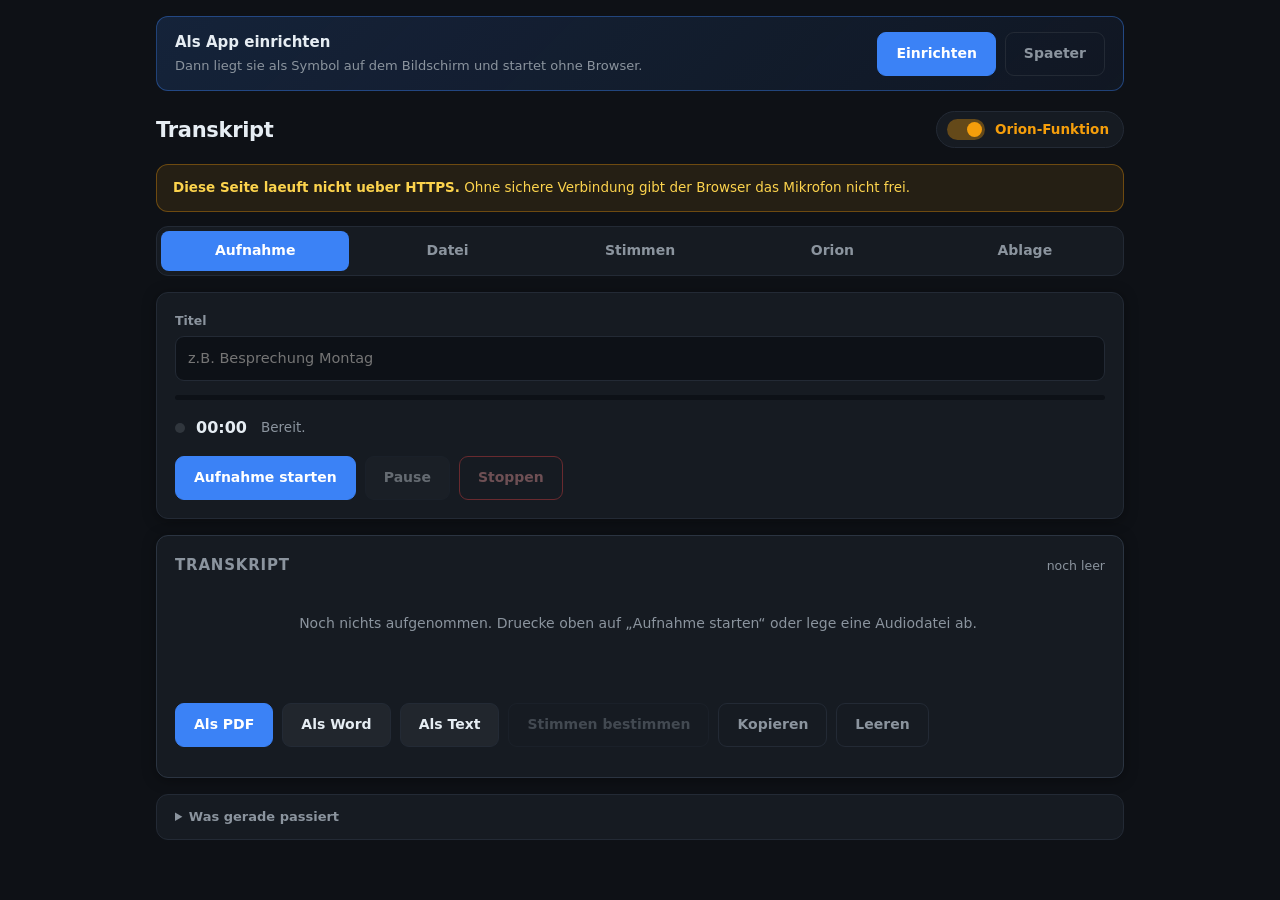
==== commit 4b8dac7b: "Als App einrichtbar und offline lauffaehig Die Webfassung ist jetzt eine richtige App: manifest.json" ====
--- a/docs/index.html
+++ b/docs/index.html
@@ -5,10 +5,28 @@
 <meta name="viewport" content="width=device-width, initial-scale=1, viewport-fit=cover">
 <meta name="theme-color" content="#0e1116">
 <title>Transkript</title>
-<link rel="stylesheet" href="stil.css?v=3">
-<link rel="icon" href="data:image/svg+xml,<svg xmlns='http://www.w3.org/2000/svg' viewBox='0 0 32 32'><text y='26' font-size='26'>&#128221;</text></svg>">
+<link rel="stylesheet" href="stil.css?v=4">
+
+<link rel="manifest" href="manifest.json">
+<link rel="icon" type="image/png" sizes="192x192" href="symbol-192.png">
+<link rel="apple-touch-icon" href="symbol-192.png">
+<meta name="apple-mobile-web-app-capable" content="yes">
+<meta name="apple-mobile-web-app-status-bar-style" content="black-translucent">
+<meta name="apple-mobile-web-app-title" content="Transkript">
+<meta name="mobile-web-app-capable" content="yes">
 </head>
 <body>
+
+<div id="anbieten" class="anbieten" hidden>
+  <div class="anbietenText">
+    <strong>Als App einrichten</strong>
+    <span>Dann liegt sie als Symbol auf dem Bildschirm und startet ohne Browser.</span>
+  </div>
+  <div class="knopfReihe">
+    <button id="knopfInstallieren" class="knopf haupt">Einrichten</button>
+    <button id="knopfSpaeter" class="knopf still">Spaeter</button>
+  </div>
+</div>
 
 <header class="kopf">
   <h1>Transkript</h1>
@@ -223,6 +241,23 @@
       <p class="hinweis klein" id="platzStand"></p>
       <div id="ablageListe"></div>
     </div>
+
+    <div class="karte">
+      <h2>App und Offline</h2>
+      <p class="hinweis" id="appStand">wird geprueft ...</p>
+
+      <div class="knopfReihe">
+        <button id="knopfInstallieren2" class="knopf haupt" hidden>Als App einrichten</button>
+        <button id="knopfVorladen" class="knopf">Alles fuer offline laden</button>
+        <button id="knopfAufraeumen" class="knopf still">Gespeicherte Modelle loeschen</button>
+      </div>
+
+      <p class="hinweis klein" id="vorladenStand"></p>
+      <p class="hinweis klein">
+        Nach dem Vorladen laeuft alles ohne Internet. Die Modelle bleiben im
+        Geraet, bis du sie hier wieder loeschst.
+      </p>
+    </div>
   </section>
 
   <!-- ============ TRANSKRIPT ============ -->
@@ -262,9 +297,9 @@
 
 <div id="meldung" class="meldung"></div>
 
-<script src="begriffe.js?v=3"></script>
-<script src="orion.js?v=3"></script>
-<script src="pdf.js?v=3"></script>
-<script type="module" src="logik.js?v=3"></script>
+<script src="begriffe.js?v=4"></script>
+<script src="orion.js?v=4"></script>
+<script src="pdf.js?v=4"></script>
+<script type="module" src="logik.js?v=4"></script>
 </body>
 </html>
--- a/docs/stil.css
+++ b/docs/stil.css
@@ -414,3 +414,22 @@
          color: var(--schrift-leise); }
 .liste li { margin-bottom: 7px; }
 .liste strong { color: var(--schrift); font-weight: 600; }
+
+/* ------------------------------ App einrichten ------------------------------ */
+
+.anbieten {
+  display: flex; align-items: center; justify-content: space-between;
+  gap: 14px; flex-wrap: wrap;
+  background: linear-gradient(135deg, rgba(59,130,246,.16), rgba(59,130,246,.06));
+  border: 1px solid rgba(59,130,246,.4);
+  border-radius: var(--rundung); padding: 14px 18px; margin: 16px 0 0;
+}
+.anbietenText { display: flex; flex-direction: column; gap: 2px; }
+.anbietenText strong { font-size: 15px; }
+.anbietenText span { font-size: 13px; color: var(--schrift-leise); }
+.anbieten .knopfReihe { margin-top: 0; }
+
+@media (max-width: 620px) {
+  .anbieten { padding: 13px 15px; }
+  .anbieten .knopfReihe { width: 100%; }
+}
